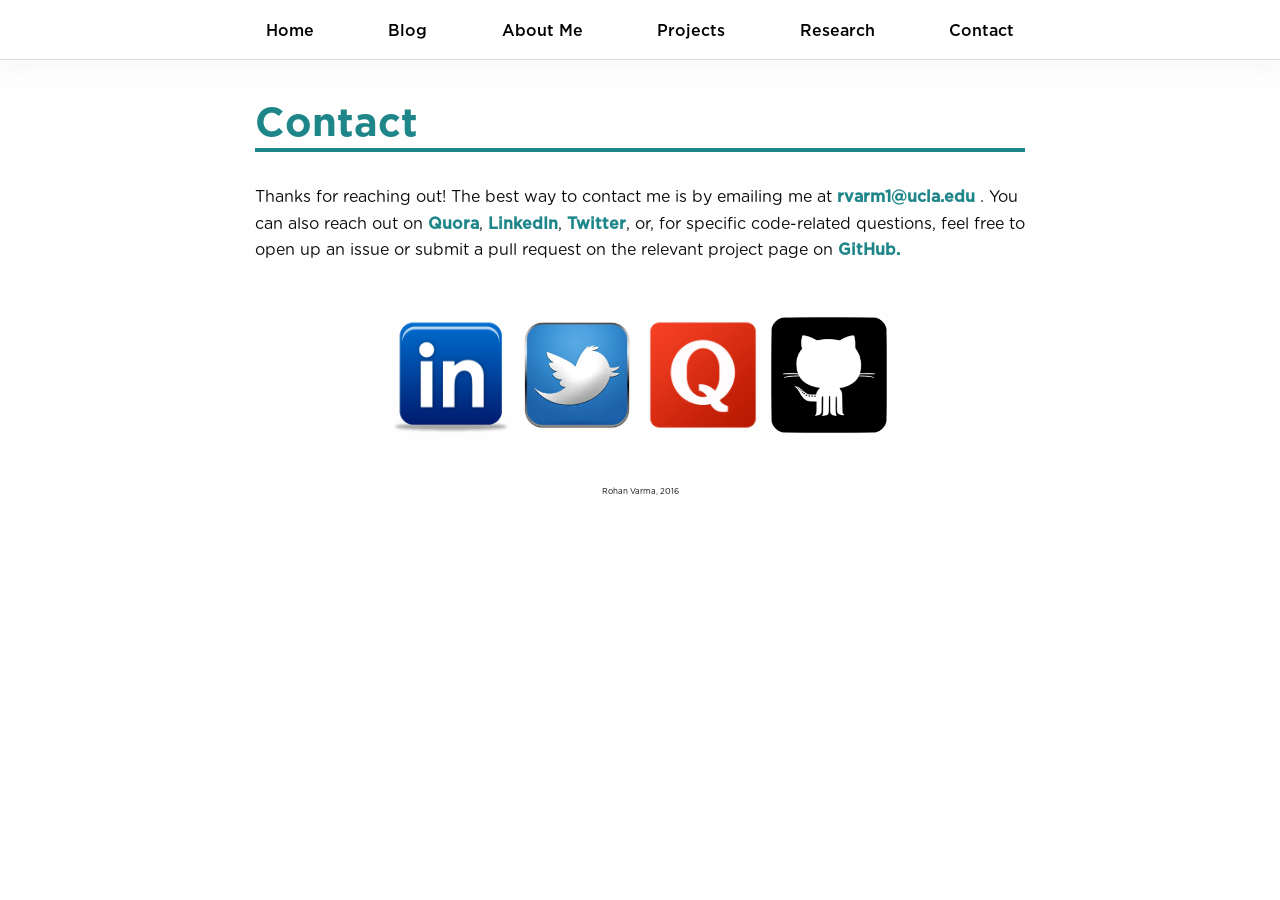
==== contact.html @ eca56075 "Adding new files from rohan" ====
<!doctype html>
<html ng-app="myApp" class="no-js" lang="en" dir="ltr">
  <head>
    <meta charset="utf-8">
    <meta http-equiv="x-ua-compatible" content="ie=edge">
    <meta name="viewport" content="width=device-width, initial-scale=1.0">
    <title>Contact Me!</title>
    <link rel="stylesheet" href="css/foundation.css">
    <link rel="stylesheet" href="css/app.css">
    <meta property="og:description" content="Contact me." />
  </head>

  <body ng-controller="myController" ng-cloak>

    <!--navigation bar-->
    <span ng-nav-bar></span>

      <div id="main_content" class="row"></div>
    <div class="row">
      <div class="medium-8 medium-centered columns">

        <h1 class="homepage-title">Contact</h1>
        <p>
        Thanks for reaching out! The best way to contact me is by emailing me at <a href="mailto:rvarm1@ucla.edu"> rvarm1@ucla.edu </a>. You can also reach out on <a href="http://quora.com/rohan-varma-8"> Quora</a>, <a href="http://linkedin.com/in/varmarohan"> LinkedIn</a>, <a href="http://twitter.com/r0han90"> Twitter</a>, or, for specific code-related questions, feel free to open up an issue or submit a pull request on the relevant project page on <a href="http://github.com/rohan-varma"> GitHub. </a>
        </p>



      <div class="row">
      <div class="medium-8 medium-centered columns" style="text-align:center;">

        <div class="media-imgs">
        <!--a href="SOCIAL_MEDIA_LINK" img class=img-top, src=IMG_SRC, insert images-->
        <a href="https://www.linkedin.com/in/varmarohan">
            <img class="img-top" src="images/linkedin-icon.png">
          </a>
          <a href="https://twitter.com/r0han90">
            <img class="img-top" src="images/twitterico.jpeg">
          </a>
           <a href="https://quora.com/rohan-varma-8">
            <img class="img-top" src="images/Quora.png">
             <a href="https://github.com/rohan-varma">
            <img class="img-top" src="images/gitico.png">
          </a>
          </a>
        </div>

      </div>
    </div>
    </div>




    <footer>
      <div class="row">
        <div class="medium-6 medium-centered columns">
          Rohan Varma, 2016
        </div>
      </div>
    </footer>



    <script src="js/vendor/jquery.js"></script>
    <script src="js/angular.min.js"> </script>
    <script src="js/vendor/what-input.js"></script>
    <script src="js/vendor/foundation.js"></script>
    <script src="js/app.js"></script>

  </body>
</html>
---- css/app.css ----
c
[ng\:cloak], [ng-cloak], [data-ng-cloak], [x-ng-cloak], .ng-cloak, .x-ng-cloak {
  display: none !important;
}

@font-face {
	font-family: GothamBold;    /*headline*/
	src:
	 url('fonts/Gotham-Bold.otf');

}
@font-face {
	font-family: GothamMedium;     /*in front of color head line*/
	src:
	 url('fonts/Gotham-Medium.otf');

}
@font-face {
	font-family: Baskerville;     /*subhead*/
	src:
	 url('fonts/baskvl.ttf');
}

@font-face {
	font-family: GothamRoundedBook;     /*main body text*/
	src:
	 url('fonts/GothamRnd-Book.otf');
}
@font-face {
	font-family: DroidSansRegular;     /*online explainers/captions*/
	src:
	 url('fonts/DroidSans.ttf');
}

#logo_top_container {
	font-family: 'GothamMedium';
}

h1 {
	margin-top: 1em;
	font-family: 'GothamBold', 'Helvetica', sans-serif;
	font-size: 2.5rem;
	border-bottom: 4px solid;
}

b {
	font-family: 'GothamMedium', sans-serif;
	color: #333;
}

.colorA {
	color: #0ddb58;
	border-bottom-color: #20406F;
}

.colorB {
	color: #0ddb58;
	border-bottom-color: #4D668C;
}

.colorC {
	color: #0ddb58;
	border-bottom-color: #798DA9;
}

.medium-push-4 h1, .medium-push-4 p {
	text-align: right;
}

.graphic {
	width: 50%;
	float: right;
}

a {
	font-family: 'GothamMedium', sans-serif;
	color: #1e8689;
}

a:hover {
	font-family: 'GothamMedium', sans-serif;
	color: #0ddb58;
	border-bottom: 1px solid #0ddb58;
}

p a {
	font-weight: bold;
}

.button {
	background-color: #21bda1;
    border-radius: 1000px;
}

.button:hover {
	border: 1px solid transparent;
	background-color: #0ddb58;
}


h2 {
	font-family: 'GothamMedium', sans-serif;
}

body {
	font-family: 'GothamRoundedBook', Helvetica, sans-serif;
}

p {
	font-size: 16px;
}

ul#tabs {
	list-style-type: none;
	margin: 30px 0 0 0;
	padding: 0 0 0.3em 0;
}

ul#tabs li {
	display: inline;
}

ul#tabs li a {
	color: #42454a;
	background-color: #dedbde;
	border: 1px solid #c9c3ba;
	border-bottom: none; padding: 0.3em;
	text-decoration: none;
}

ul#tabs li a:hover {
	background-color: #f1f0ee;
}

ul#tabs li a.selected {
	color: #000;
	background-color: #f1f0ee;
	font-weight: bold;
	padding: 0.7em 0.3em 0.38em 0.3em;
}

div.large-12-columns{
		padding: 0.5em;

}

div.large-12-columns.hide {
	display: none;
}

.homepage-text{	/*background-color: #f1f0ee; */
	font-family: 'GothamRoundedBook', Helvetica, sans-serif;
}

.about {
	text-align: center;
}

.homepage-title{
	display: block;
	font-family: 'GothamBold', 'Helvetica', sans-serif;
	font-size: 2.5rem;
	line-height: 3rem;
	margin-top: 2.5rem;
	margin-bottom: 2rem;
	color: #1e8689;
}

.subheader{
	background-color: #fafafa;
	padding: 0.7em 0.3em 0.38em 0.3em;
	font-family: 'GothamBold', Helvetica, Sans-Serif;
}

#logo_top_container {
    text-align: center;
    background-color: #fff;
}

#logo_top_container h2 {
	margin-bottom: 0;
}

#nav_bar, #nav_bar_small {
    background-color: white;
    z-index: 1;
    border-bottom: 1px solid #ddd;

    -webkit-box-shadow: 0 0.7rem 1rem 0 rgba(200, 200, 200, 0.1);
    -moz-box-shadow: 0 0.7rem 1rem 0 rgba(200, 200, 200, 0.1);
    box-shadow: 0 0.7rem 1rem 0 rgba(200, 200, 200, 0.1);
}

#nav_bar {
    height: 60px;
    width: 100%;
    padding-top: 20px;
    display: -webkit-flex;
    display: flex;
    flex-direction: row;
    justify-content: center;
    align-items: center;
}


.sticky {
    position: fixed;
    top: 0;
    clear: both;
}

.sticky_helper {
    margin-top: 60px;
}

#nav_bar_list, #nav_bar_small_list {
    text-indent: -1.25em;
    list-style: none;
    padding: 0;
    list-style-type: none;
}

.nav_link_button {
    text-align: center;
    padding: 20px;
    margin: 10px;
    display: inline;
}

#nav_bar_small {
    display: none;
    text-align: center;
    height: 60px;
    padding-top: 10px;
}

#nav_bar_small_list {
    display: -webkit-flex;
    display: flex;
    flex-direction: row;
    flex-wrap: wrap;
    align-items: center;
    justify-content: space-around;
}

.nav_link_button_small {
    display: inline;
    margin-right: 3px;
}

.nav_link {
	color: #000;
	padding: 0.7em 0.3em 0.38em 0.3em;
}


.nav-section a:hover{
	/*background-color: #f1f0ee; */
	color: #1e8689;
	border-bottom: 2px solid #1e8689;
	padding: 0.3em;
	text-decoration: none;

}

.nav-section a.selected{
	color: #000;
	background-color: #1e8689;
	font-weight: bold;
	padding: 0.7em 0.3em 0.38em 0.3em;
}
@media screen and (max-width: 730px) {
    .nav_link {
        font-size: 15px;
    }
    #nav_bar {
        display: none;
    }
    #nav_bar_small {
        display: block;
    }
    #main_content {
        display: none;
    }
    .sticky_helper {
        margin-top: 60px;
    }

    .medium-push-4 h1, .medium-push-4 p {
		text-align: left;
	}
}

@media screen and (max-width: 380px){
    #nav_bar_small {
        height: 80px;
    }
    #nav_bar_small_list {
        height: 60px;
        flex-direction: column;
        flex-wrap: wrap;
        align-items: center;
        justify-content: center;
    }
    .homepage-title{
        font-size: 1.8rem;
    }
}

footer {
	margin-top: 6em;
	margin-bottom: 2em;
	font-size: 0.5em;
	text-align: center;
}

.media-imgs {
    margin: auto;
	margin-top: 2rem;
	font-size: 0;
}

.media-imgs a:hover {
	border: none;
}

.img-top {
	width: 25%;
	padding: 1%;
}

.img-bottom {
	width: 14.2%;
	padding: 1%;
}

@media screen and (max-width: 400px) {
	.img-top {
		width: 50%;
		padding: 3%;
	}

	.img-bottom {
		width: 20%;
		padding: 2%;
	}
}

.videoWrapper {
	position: relative;
	padding-bottom: 56.25%; /* 16:9 */
	padding-top: 25px;
	height: 0;
	margin-top: 2em;
}
.videoWrapper iframe {
	position: absolute;
	top: 0;
	left: 0;
	width: 100%;
	height: 100%;
}
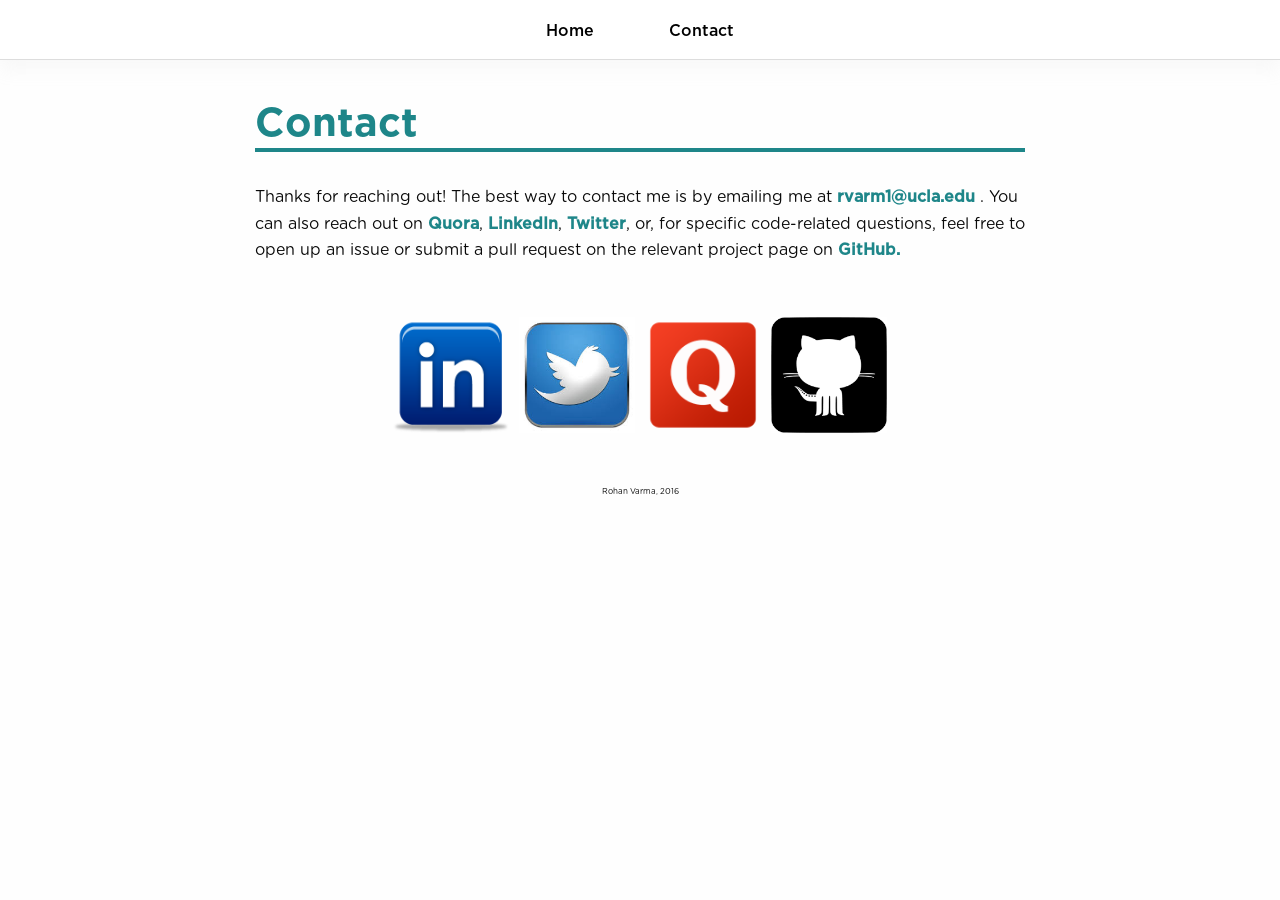
==== commit a1160bd3: "Added contact infor" ====
--- a/contact.html
+++ b/contact.html
@@ -21,25 +21,25 @@
 
         <h1 class="homepage-title">Contact</h1>
         <p>
-        Thanks for reaching out! The best way to contact me is by emailing me at <a href="mailto:rvarm1@ucla.edu"> rvarm1@ucla.edu </a>. You can also reach out on <a href="http://quora.com/rohan-varma-8"> Quora</a>, <a href="http://linkedin.com/in/varmarohan"> LinkedIn</a>, <a href="http://twitter.com/r0han90"> Twitter</a>, or, for specific code-related questions, feel free to open up an issue or submit a pull request on the relevant project page on <a href="http://github.com/rohan-varma"> GitHub. </a>
+        Thanks for reaching out! The best way to contact me is by emailing me at <a href="mailto:isrvamsi@gmail.com"> rvarm1@ucla.edu </a>. You can also reach out on <a href="http://quora.com/rohan-varma-8"> Quora</a>, <a href="http://linkedin.com/in/varmarohan"> LinkedIn</a>, <a href="http://twitter.com/r0han90"> Twitter</a>, or, for specific code-related questions, feel free to open up an issue or submit a pull request on the relevant project page on <a href="http://github.com/rohan-varma"> GitHub. </a>
         </p>
 
 
 
-      <div class="row">
+<div class="row">
       <div class="medium-8 medium-centered columns" style="text-align:center;">
 
         <div class="media-imgs">
         <!--a href="SOCIAL_MEDIA_LINK" img class=img-top, src=IMG_SRC, insert images-->
-        <a href="https://www.linkedin.com/in/varmarohan">
+        <a href="https://www.linkedin.com/in/isrvamsi">
             <img class="img-top" src="images/linkedin-icon.png">
           </a>
-          <a href="https://twitter.com/r0han90">
+          <a href="https://twitter.com/Sriram_Vamsi">
             <img class="img-top" src="images/twitterico.jpeg">
           </a>
-           <a href="https://quora.com/rohan-varma-8">
+           <a href="https://www.quora.com/profile/Sriram-Vamsi-Ilapakurthy">
             <img class="img-top" src="images/Quora.png">
-             <a href="https://github.com/rohan-varma">
+             <a href="https://github.com/isrvamsi">
             <img class="img-top" src="images/gitico.png">
           </a>
           </a>
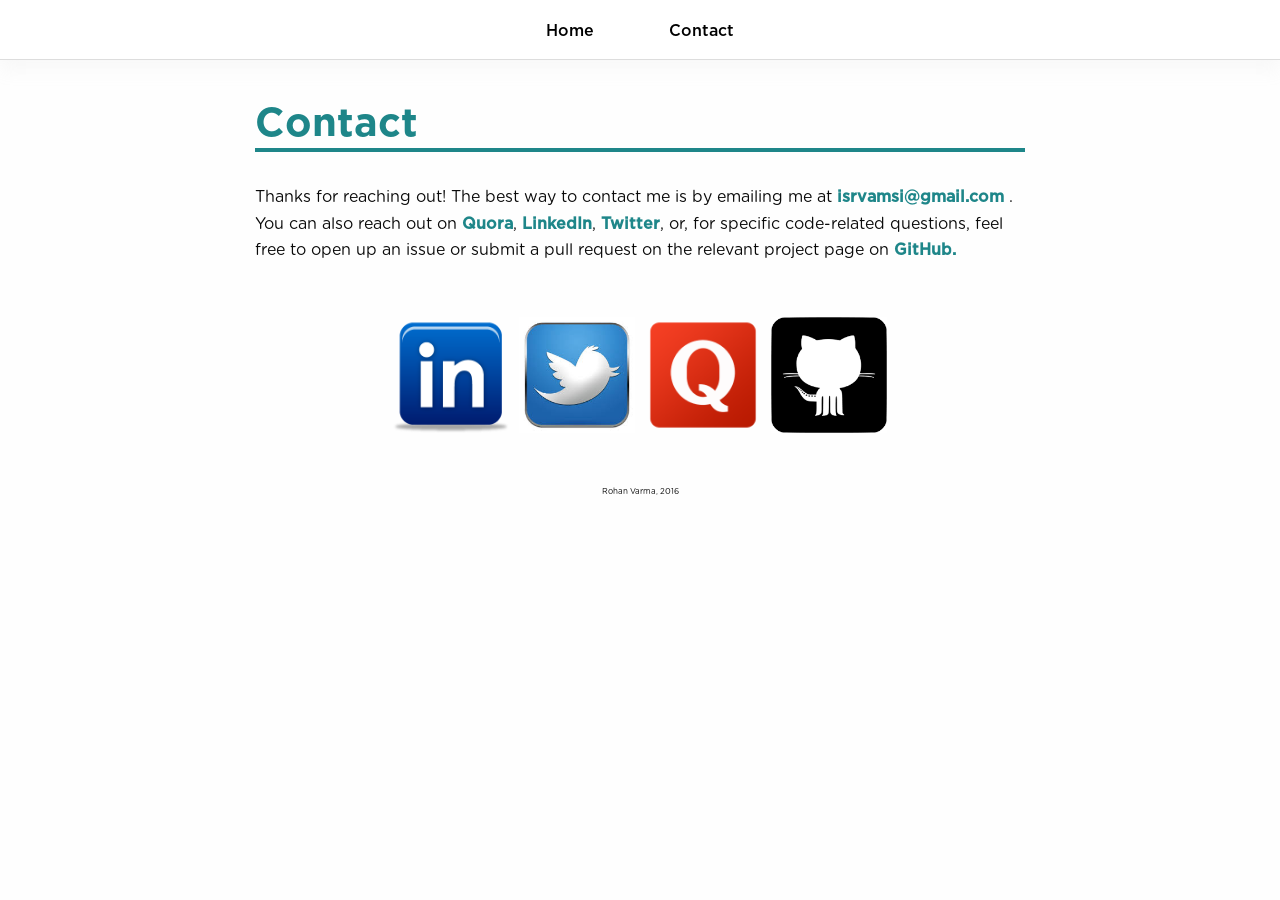
==== commit b104bd5f: "added contact info" ====
--- a/contact.html
+++ b/contact.html
@@ -21,7 +21,7 @@
 
         <h1 class="homepage-title">Contact</h1>
         <p>
-        Thanks for reaching out! The best way to contact me is by emailing me at <a href="mailto:isrvamsi@gmail.com"> rvarm1@ucla.edu </a>. You can also reach out on <a href="http://quora.com/rohan-varma-8"> Quora</a>, <a href="http://linkedin.com/in/varmarohan"> LinkedIn</a>, <a href="http://twitter.com/r0han90"> Twitter</a>, or, for specific code-related questions, feel free to open up an issue or submit a pull request on the relevant project page on <a href="http://github.com/rohan-varma"> GitHub. </a>
+        Thanks for reaching out! The best way to contact me is by emailing me at <a href="mailto:isrvamsi@gmail.com"> isrvamsi@gmail.com </a>. You can also reach out on <a href="http://quora.com/rohan-varma-8"> Quora</a>, <a href="http://linkedin.com/in/varmarohan"> LinkedIn</a>, <a href="http://twitter.com/r0han90"> Twitter</a>, or, for specific code-related questions, feel free to open up an issue or submit a pull request on the relevant project page on <a href="http://github.com/rohan-varma"> GitHub. </a>
         </p>
 
 
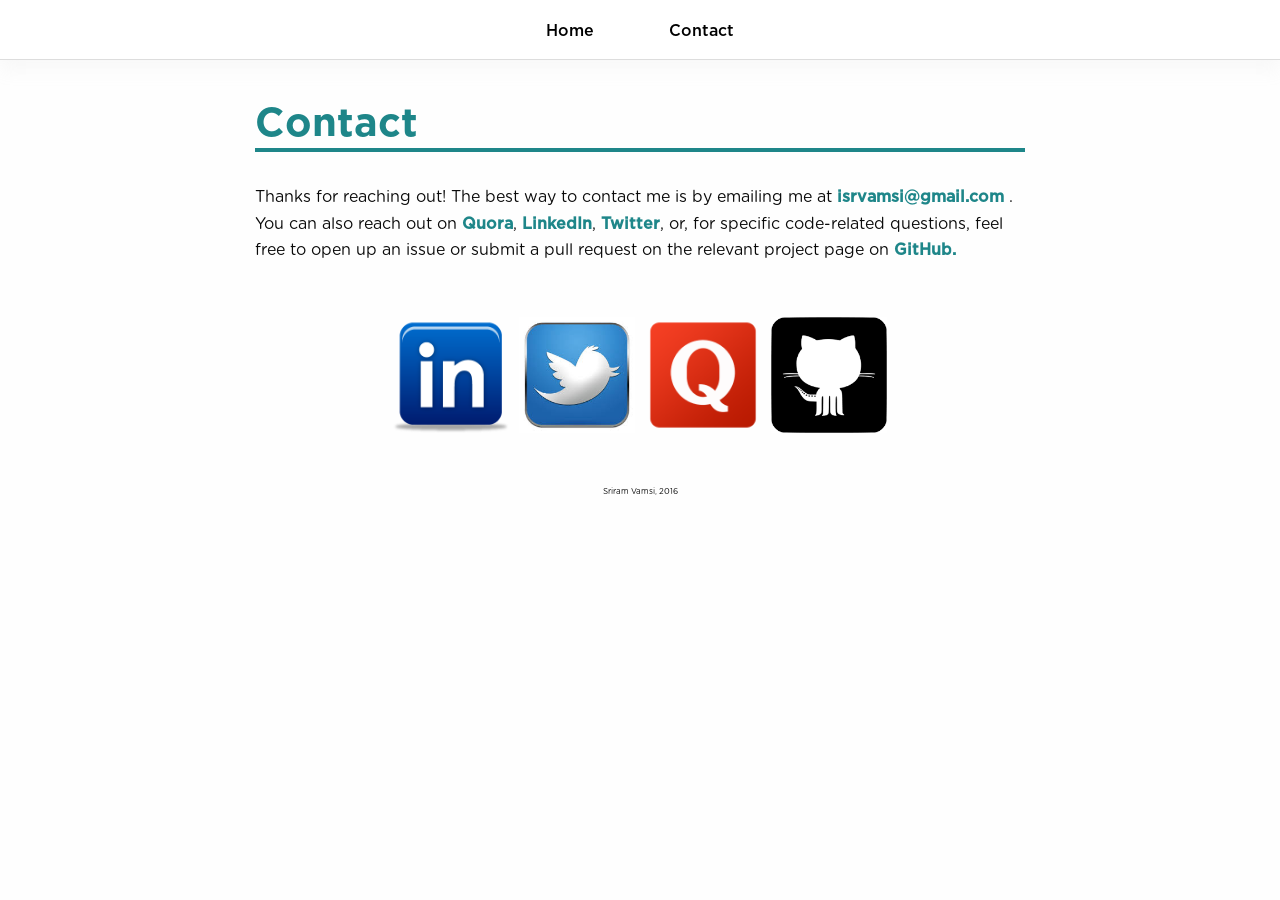
==== commit c22ca5fa: "Adding resume" ====
--- a/contact.html
+++ b/contact.html
@@ -21,7 +21,7 @@
 
         <h1 class="homepage-title">Contact</h1>
         <p>
-        Thanks for reaching out! The best way to contact me is by emailing me at <a href="mailto:isrvamsi@gmail.com"> isrvamsi@gmail.com </a>. You can also reach out on <a href="http://quora.com/rohan-varma-8"> Quora</a>, <a href="http://linkedin.com/in/varmarohan"> LinkedIn</a>, <a href="http://twitter.com/r0han90"> Twitter</a>, or, for specific code-related questions, feel free to open up an issue or submit a pull request on the relevant project page on <a href="http://github.com/rohan-varma"> GitHub. </a>
+        Thanks for reaching out! The best way to contact me is by emailing me at <a href="mailto:isrvamsi@gmail.com"> isrvamsi@gmail.com </a>. You can also reach out on <a href="https://www.quora.com/profile/Sriram-Vamsi-Ilapakurthy"> Quora</a>, <a href="https://www.linkedin.com/in/isrvamsi"> LinkedIn</a>, <a href="https://twitter.com/Sriram_Vamsi"> Twitter</a>, or, for specific code-related questions, feel free to open up an issue or submit a pull request on the relevant project page on <a href="https://github.com/isrvamsi"> GitHub. </a>
         </p>
 
 
@@ -55,7 +55,7 @@
     <footer>
       <div class="row">
         <div class="medium-6 medium-centered columns">
-          Rohan Varma, 2016
+          Sriram Vamsi, 2016
         </div>
       </div>
     </footer>
